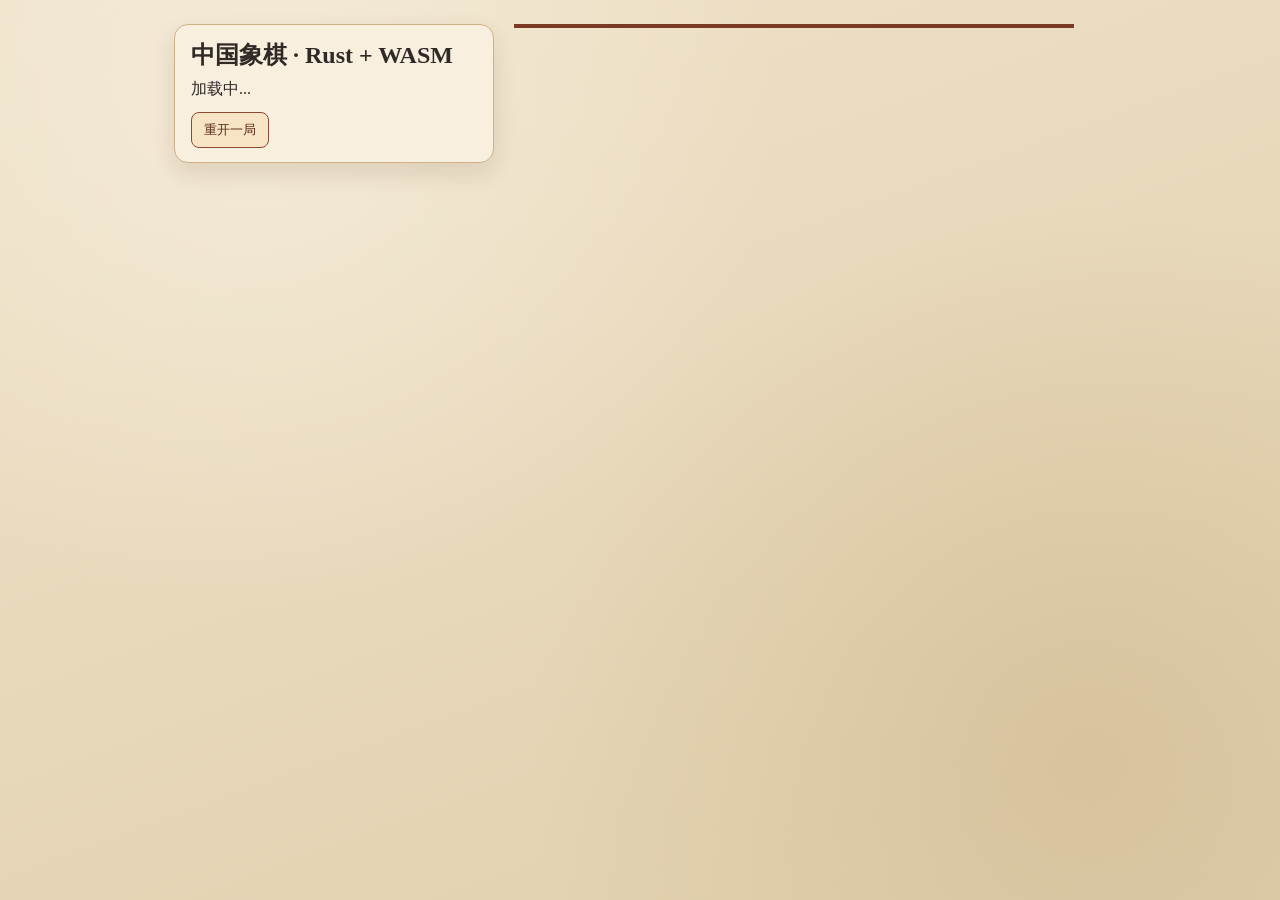
==== web/xiangqi/index.html @ 30298d85 "feat: split web demos for xiangqi and gomoku, update docs Move WASM web frontends under web/xiangqi " ====
<!doctype html>
<html lang="zh-CN">
  <head>
    <meta charset="UTF-8" />
    <meta name="viewport" content="width=device-width, initial-scale=1.0" />
    <title>中国象棋 WASM Demo</title>
    <link rel="stylesheet" href="./style.css" />
  </head>
  <body>
    <main class="layout">
      <section class="panel">
        <h1>中国象棋 · Rust + WASM</h1>
        <p id="status">加载中...</p>
        <div class="toolbar">
          <button id="reset">重开一局</button>
        </div>
      </section>
      <section>
        <div id="board" class="board" aria-label="中国象棋棋盘"></div>
      </section>
    </main>
    <script type="module" src="./app.js"></script>
  </body>
</html>
---- web/xiangqi/style.css ----
:root {
  --bg-1: #efe2c8;
  --bg-2: #e0cfad;
  --panel: #f8efdf;
  --line: #7a3a24;
  --line-soft: #a86952;
  --red: #b72222;
  --black: #2f2a26;
  --hint: #4d9f57;
}

* {
  box-sizing: border-box;
}

body {
  margin: 0;
  font-family: "LXGW WenKai", "Noto Serif SC", serif;
  color: var(--black);
  min-height: 100vh;
  background:
    radial-gradient(circle at 20% 10%, #f4ead7 0%, transparent 40%),
    radial-gradient(circle at 85% 85%, #d8c29e 0%, transparent 42%),
    linear-gradient(160deg, var(--bg-1), var(--bg-2));
}

.layout {
  max-width: 980px;
  margin: 0 auto;
  padding: 24px;
  display: grid;
  gap: 20px;
}

.panel {
  background: var(--panel);
  border: 1px solid #ceb188;
  border-radius: 14px;
  padding: 14px 16px;
  box-shadow: 0 10px 24px rgba(65, 35, 18, 0.12);
}

h1 {
  margin: 0 0 8px;
  font-size: 1.5rem;
}

#status {
  margin: 0;
}

.toolbar {
  margin-top: 12px;
}

button {
  border: 1px solid #8c4a31;
  background: #f6e4c4;
  color: #5d2b1b;
  border-radius: 8px;
  padding: 8px 12px;
  cursor: pointer;
  font-family: inherit;
}

.board {
  width: min(92vw, 560px);
  border: 2px solid var(--line);
  background: #f2ddb9;
  display: grid;
  overflow: hidden;
}

.cell {
  appearance: none;
  -webkit-appearance: none;
  border: 0;
  border-right: 1px solid var(--line-soft);
  border-bottom: 1px solid var(--line-soft);
  background: transparent;
  color: inherit;
  cursor: pointer;
  font-family: inherit;
  width: 100%;
  height: 100%;
  min-width: 0;
  min-height: 0;
  padding: 0;
  border-radius: 0;
  display: grid;
  place-items: center;
  position: relative;
}

.piece {
  width: clamp(28px, 4.9vw, 46px);
  height: clamp(28px, 4.9vw, 46px);
  border-radius: 50%;
  border: 1px solid #7b4b2b;
  background: #f9f0df;
  display: grid;
  place-items: center;
  font-size: clamp(18px, 3vw, 26px);
  line-height: 1;
  box-shadow: 0 2px 4px rgba(70, 37, 20, 0.24);
}

.piece.red {
  color: var(--red);
}

.piece.black {
  color: var(--black);
}

.cell.selected::after,
.cell.hint::after {
  content: "";
  position: absolute;
  inset: 12%;
  border-radius: 12px;
  pointer-events: none;
}

.cell.selected::after {
  border: 2px solid #c07d3a;
  animation: pulse 1.2s infinite;
}

.cell.hint::after {
  border: 2px dashed var(--hint);
}

.cell.last-move::after {
  border: 2px solid #4682b4;
}

@keyframes pulse {
  0% {
    transform: scale(0.95);
    opacity: 0.6;
  }
  70% {
    transform: scale(1);
    opacity: 1;
  }
  100% {
    transform: scale(0.95);
    opacity: 0.6;
  }
}

@media (min-width: 900px) {
  .layout {
    grid-template-columns: 320px 1fr;
    align-items: start;
  }
}
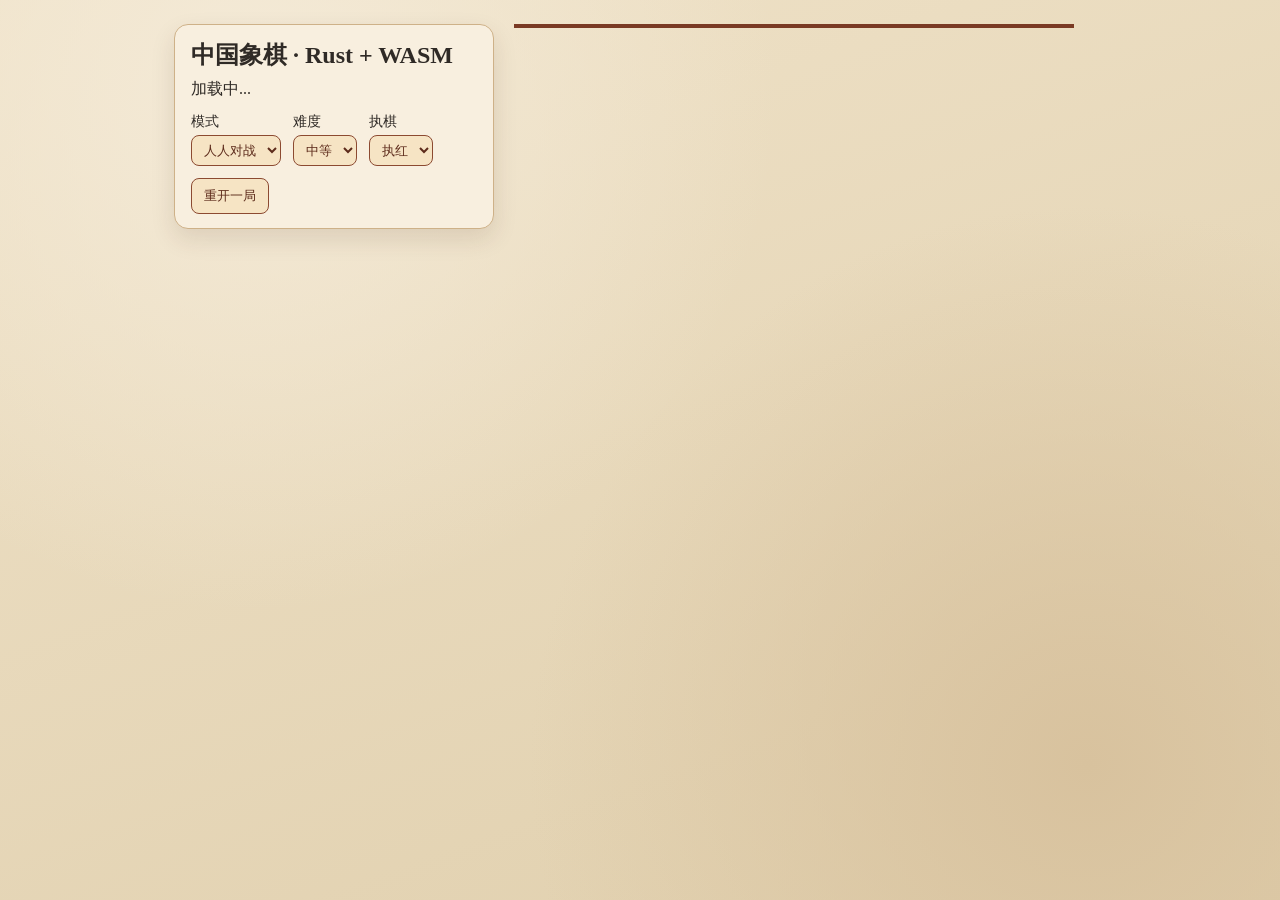
==== commit b40d0a32: "add 3-level xiangqi ai" ====
--- a/web/xiangqi/index.html
+++ b/web/xiangqi/index.html
@@ -12,6 +12,28 @@
         <h1>中国象棋 · Rust + WASM</h1>
         <p id="status">加载中...</p>
         <div class="toolbar">
+          <label>
+            模式
+            <select id="play-mode">
+              <option value="pvp">人人对战</option>
+              <option value="pve">人机对战</option>
+            </select>
+          </label>
+          <label>
+            难度
+            <select id="ai-difficulty">
+              <option value="easy">简单</option>
+              <option value="medium" selected>中等</option>
+              <option value="hard">困难</option>
+            </select>
+          </label>
+          <label>
+            执棋
+            <select id="human-side">
+              <option value="red" selected>执红</option>
+              <option value="black">执黑</option>
+            </select>
+          </label>
           <button id="reset">重开一局</button>
         </div>
       </section>
--- a/web/xiangqi/style.css
+++ b/web/xiangqi/style.css
@@ -51,6 +51,26 @@
 
 .toolbar {
   margin-top: 12px;
+  display: flex;
+  flex-wrap: wrap;
+  gap: 12px;
+  align-items: center;
+}
+
+.toolbar label {
+  display: flex;
+  flex-direction: column;
+  gap: 4px;
+  font-size: 0.9rem;
+}
+
+.toolbar select {
+  border: 1px solid #8c4a31;
+  background: #f6e4c4;
+  color: #5d2b1b;
+  border-radius: 8px;
+  padding: 6px 8px;
+  font-family: inherit;
 }
 
 button {
